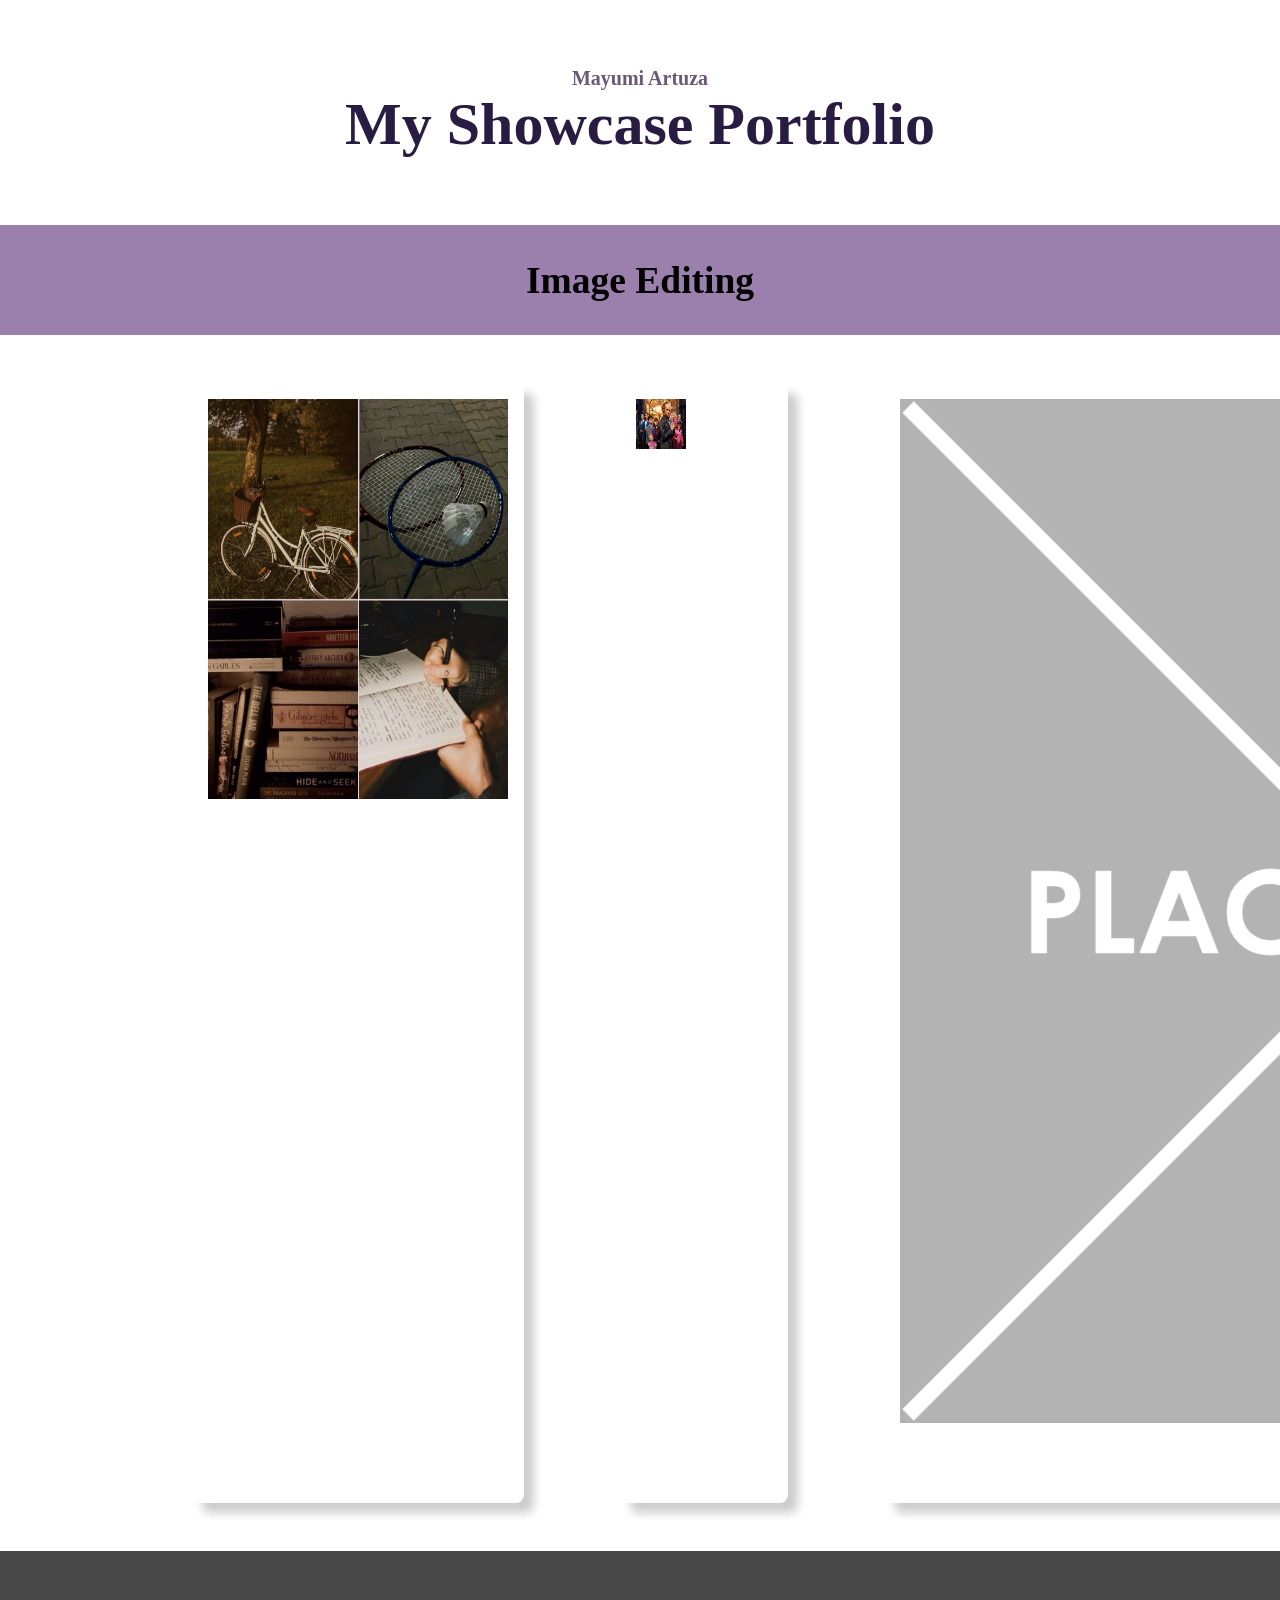
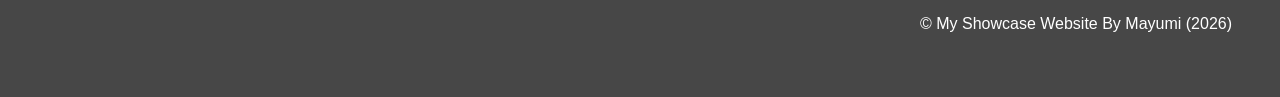
==== index.html @ f90f069b "changed width" ====
<!DOCTYPE html>
<html lang="en">

<head>
    <meta charset="UTF-8">
    <meta name="viewport" content="width=device-width, initial-scale=1.0">
    <link rel="stylesheet" href="style.css">
    <title>My Showcase Portfolio</title>
</head>
<!-- This is the main body of the website- ALL your content goes AFTER the <body> tag and before the </body> tag -->
<body>

    <!-- The Hero Section -------------------------------------------------------------------------------------- -->
    <section class="hero">
        <div class="hero-text1">Mayumi Artuza
            <br>
        <div class="hero-text2">My Showcase Portfolio</div>
        </div>  
    </section>

<!-- Topic one ------------------------------------------------------------------------------------------------- -->
    <!-- The First Topic Section -->
    <section class="topic">
        <!-- the topic title a big bar with text in it -->
        <div class="topic-title">
            <h1>Image Editing</h1>
        </div>
        <!-- now a three column grid of images -->
        <div class="topic-content">
            <!-- one "card" which includes an image with a text below it -->
            <div class="topic-card">
                <img src="images/Collage.png" alt="collage" width="300" height="400">
                <h2 class="topic-card-text">Hobbies</h2>
            </div>
            <div class="topic-card">
                <img src="images/A-Series-of-Unfortunate-Events-Netflix.jpg" alt="A-Series-of-Unfortunate-Events-Netflix" width="50" height="50">
                <h2 class="topic-card-text">Placeholder image</h2>
            </div>
            <div class="topic-card">
                <img src="images/placeholder-1024x1024.png" alt="placeholder">
                <h2 class="topic-card-text">Placeholder image</h2>
            </div>
        </div>
    </section>
<!-- End of topic one------------------------------------------------------------------------------------------ -->

<!-- Copy and paste the section from above to make your next section -->



    <!-- A Simple Website Footer ------------------------------------------------------------------------------ -->
    <footer class="footer">
        <p>&copy; My Showcase Website By Mayumi (2026)</p>
    </footer>

<!-- The end of the whole page- no more content after this! -->
</body>
</html>
---- style.css ----
/* A simple css reset */
body,
html {
    margin: 0;
    padding: 0;
    height: 100%;
    /* The Font Family- Really important!! */
    font-family: Arial, sans-serif;
    box-sizing: border-box;
}

body {
  font-family: "Sofia", sans-serif;
}

/* The hero section styling- use your OWN Hero Image URL here */
.hero {
    background-image: url('https://i.pinimg.com/736x/19/eb/d9/19ebd911ef28319c374a4018d604b0bb.jpg');
    height: 25vh;
    background-size: cover;
    background-position: center;
    display: flex;
    justify-content: center;
    align-items: center;
    color: white;
    text-align: center;
    position: relative;
    opacity: 100%;
}

/* BIG text styling for the hero section text */
.hero-text1 {
    font-size: 4em;
    font-weight: bold;
    font-family: Copperplate, Papyrus, fantasy;
    color: rgb(106, 89, 117);  
    text-align: center;
    font-size: 20px;
}

.hero-text2 {
    font-size: 4em;
    font-weight: bold;
    font-family: "Copperplate";
    color: rgb(40, 28, 66);
    text-align: center;
    font-size: 60px;
}

/* nice big font on a banner style background */
.topic-title{
    color: white;
    font-size: 2em;
    padding: 0.1em 3em;
    background-color: rgb(155, 128, 173);
    font-family: Copperplate, Papyrus, fantasy;
    color: black; 
    text-align: center;
    font-size: 25px;
}

/* Three column grid with a nice big gap */
.topic-content{
    display: grid;
    grid-template-columns: repeat(3, 1fr);
    gap: 6em;
    /* bring the whole section in off the sides of the page */
    width: 70%;
    /* top margin of 3em and center right/left */
    margin: 3em auto;
}

/* Styling for the individual topic cards rounded edges background color and a drop shadow */
.topic-card{
    background-image: image("https://img.freepik.com/free-vector/hand-drawn-flat-design-hearts-border-frame_23-2149245721.jpg?semt=ais_rp_50_assets&w=740&q=80");
    color: white;
    padding: 1em;
    border-radius: 0.5em;
    box-shadow: 10px 10px 10px rgba(0, 0, 0, 0.2);
    max-width: 100%;
    height: auto;
}

/* Styling for the topic card titles */
.topic-card-text{
    font-size: 1.5em;
    margin-bottom: 0.5em;
    /* center align text */
    text-align: center;
}


/* Styling for a footer section to take a bit of spcae at the bottom of the page */
.footer{
    background-color: rgb(71, 71, 71);
    color: white;
    text-align: right;
    padding: 3em 3em;
}
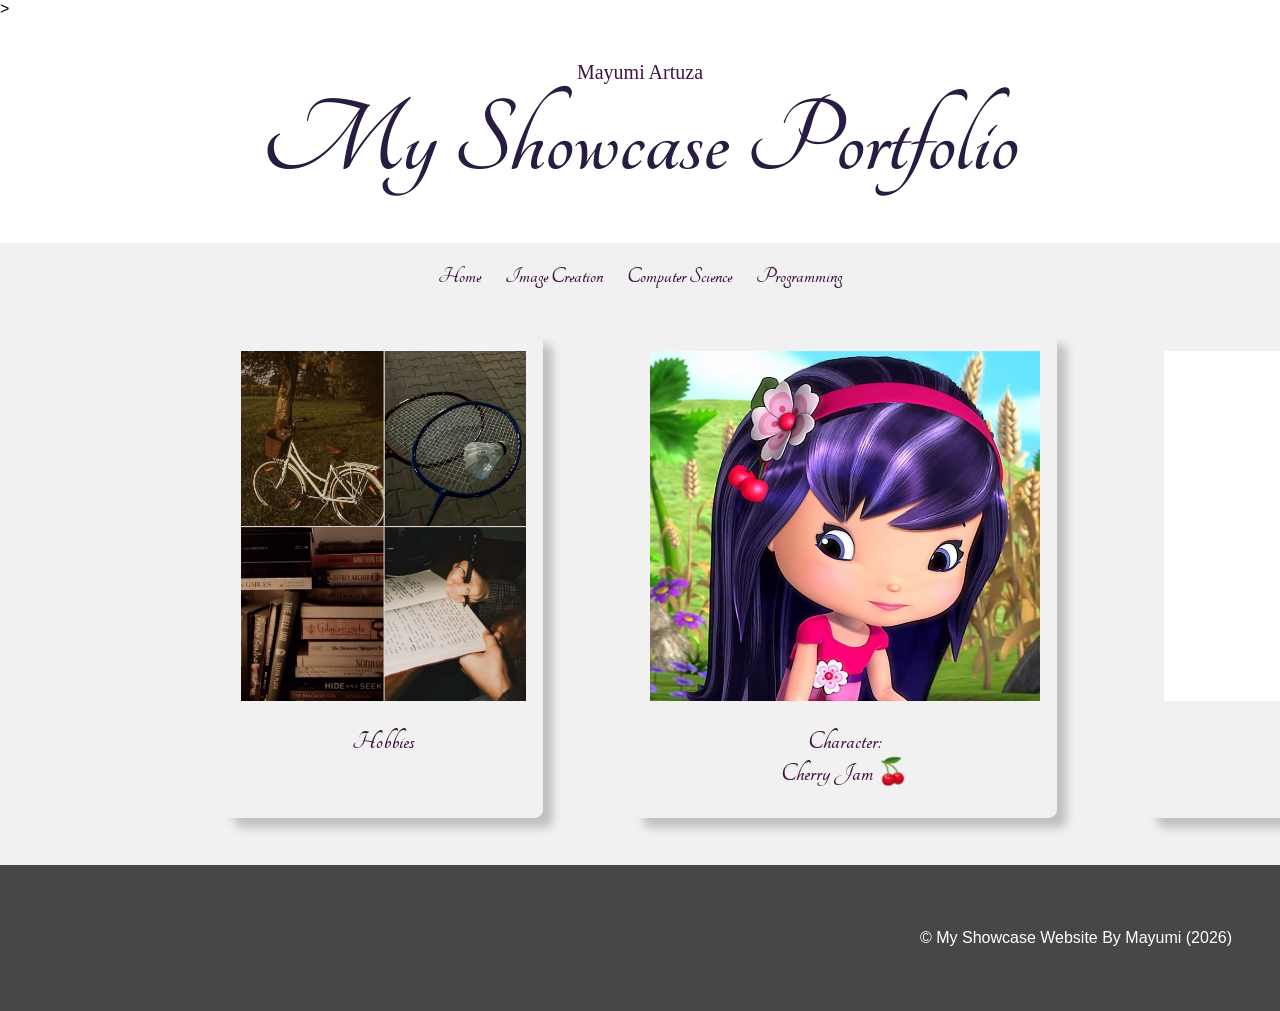
==== commit c9aead04: "changed div" ====
--- a/index.html
+++ b/index.html
@@ -2,6 +2,9 @@
 <html lang="en">
 
 <head>
+    <link rel="preconnect" href="https://fonts.googleapis.com">
+   <link rel="preconnect" href="https://fonts.gstatic.com" crossorigin>
+   <link href="https://fonts.googleapis.com/css2?family=Tangerine:wght@400;700&display=swap" rel="stylesheet">>
     <meta charset="UTF-8">
     <meta name="viewport" content="width=device-width, initial-scale=1.0">
     <link rel="stylesheet" href="style.css">
@@ -23,22 +26,21 @@
     <section class="topic">
         <!-- the topic title a big bar with text in it -->
         <div class="topic-title">
-            <h1>Image Editing</h1>
-        </div>
+            <h1>Home &nbsp;&nbsp;&nbsp;&nbsp;&nbsp;&nbsp; Image Creation &nbsp;&nbsp;&nbsp;&nbsp;&nbsp;&nbsp; Computer Science  &nbsp;&nbsp;&nbsp;&nbsp;&nbsp;&nbsp; Programming</h1>
         <!-- now a three column grid of images -->
         <div class="topic-content">
             <!-- one "card" which includes an image with a text below it -->
             <div class="topic-card">
-                <img src="images/Collage.png" alt="collage" width="300" height="400">
+                <img src="images/Collage.png" alt="collage" width="285" height="350">
                 <h2 class="topic-card-text">Hobbies</h2>
             </div>
             <div class="topic-card">
-                <img src="images/A-Series-of-Unfortunate-Events-Netflix.jpg" alt="A-Series-of-Unfortunate-Events-Netflix" width="50" height="50">
-                <h2 class="topic-card-text">Placeholder image</h2>
+                <img src="images/cheeryjam.jpg" alt="cherry jam" width="390" height="350">
+                <h2 class="topic-card-text">Character: <br> Cherry Jam 🍒</h2>
             </div>
             <div class="topic-card">
-                <img src="images/placeholder-1024x1024.png" alt="placeholder">
-                <h2 class="topic-card-text">Placeholder image</h2>
+                <img src="images/animaltutorial.png" alt="placeholder" alt="cat" width="800" height="350">
+                <h2 class="topic-card-text">Cat</h2>
             </div>
         </div>
     </section>
--- a/style.css
+++ b/style.css
@@ -30,21 +30,17 @@
 
 /* BIG text styling for the hero section text */
 .hero-text1 {
-    font-size: 4em;
-    font-weight: bold;
-    font-family: Copperplate, Papyrus, fantasy;
-    color: rgb(106, 89, 117);  
-    text-align: center;
     font-size: 20px;
+    font-family:'Times New Roman', Times, serif;
+    color: rgb(65, 21, 65); 
 }
 
 .hero-text2 {
-    font-size: 4em;
     font-weight: bold;
-    font-family: "Copperplate";
+    font-family: "Tangerine";
     color: rgb(40, 28, 66);
     text-align: center;
-    font-size: 60px;
+    font-size: 110px;
 }
 
 /* nice big font on a banner style background */
@@ -52,11 +48,11 @@
     color: white;
     font-size: 2em;
     padding: 0.1em 3em;
-    background-color: rgb(155, 128, 173);
-    font-family: Copperplate, Papyrus, fantasy;
-    color: black; 
+    background-color: rgb(241, 241, 241);
+    font-family: "Tangerine";
+    color: rgb(65, 21, 65); ;
+    font-size: 15px;
     text-align: center;
-    font-size: 25px;
 }
 
 /* Three column grid with a nice big gap */
@@ -71,15 +67,18 @@
 }
 
 /* Styling for the individual topic cards rounded edges background color and a drop shadow */
-.topic-card{
-    background-image: image("https://img.freepik.com/free-vector/hand-drawn-flat-design-hearts-border-frame_23-2149245721.jpg?semt=ais_rp_50_assets&w=740&q=80");
-    color: white;
+.topic-card {
+    background-size: cover; 
+    color: rgb(65, 21, 65);
+    font-family: "Tangerine";
     padding: 1em;
     border-radius: 0.5em;
     box-shadow: 10px 10px 10px rgba(0, 0, 0, 0.2);
     max-width: 100%;
     height: auto;
+    font-size: 17px;
 }
+
 
 /* Styling for the topic card titles */
 .topic-card-text{
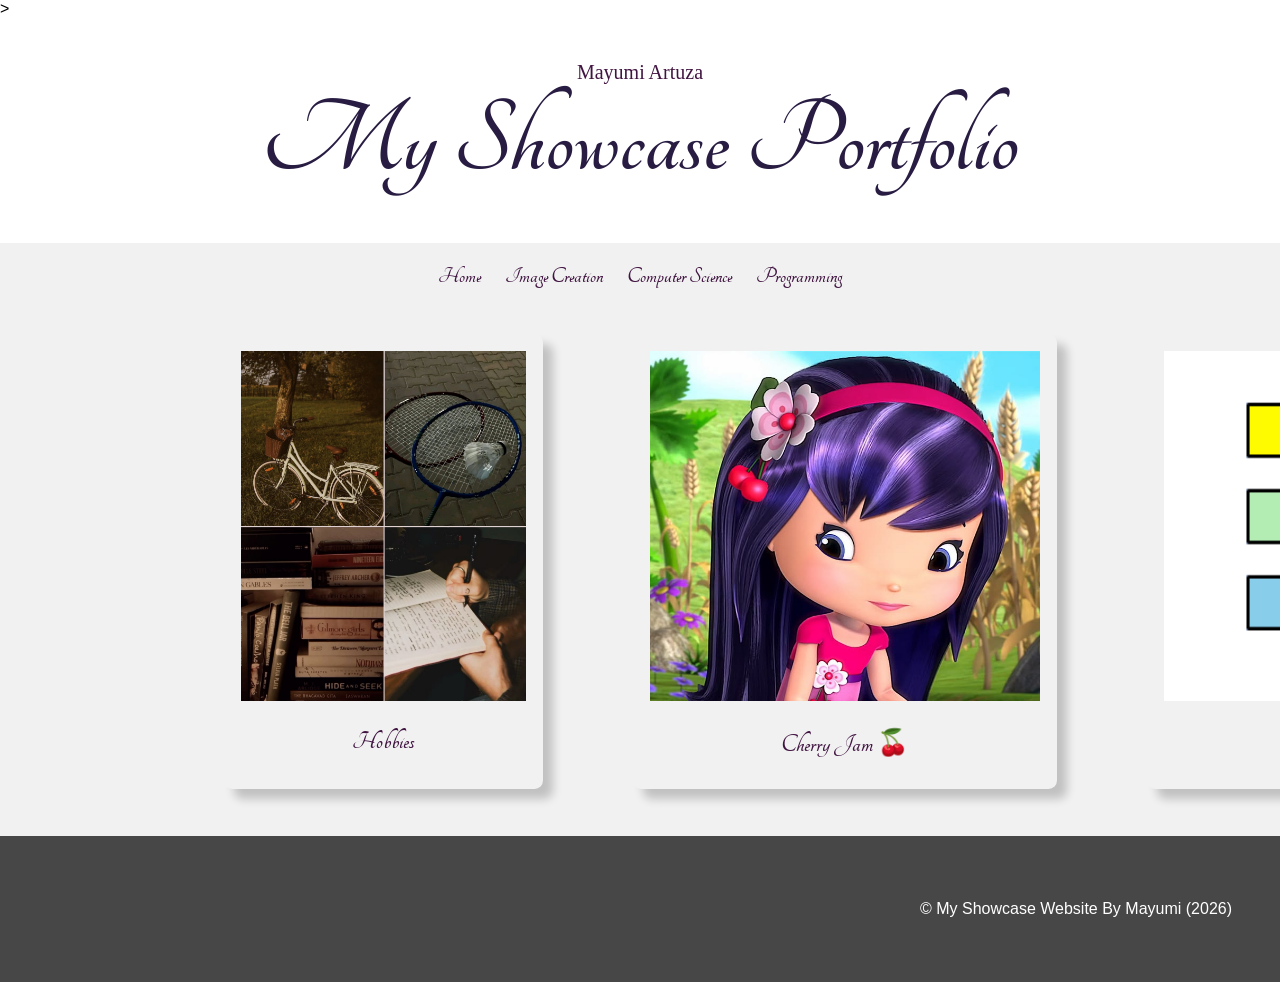
==== commit 903694e6: "changed section" ====
--- a/index.html
+++ b/index.html
@@ -36,11 +36,11 @@
             </div>
             <div class="topic-card">
                 <img src="images/cheeryjam.jpg" alt="cherry jam" width="390" height="350">
-                <h2 class="topic-card-text">Character: <br> Cherry Jam 🍒</h2>
+                <h2 class="topic-card-text">Cherry Jam 🍒</h2>
             </div>
             <div class="topic-card">
-                <img src="images/animaltutorial.png" alt="placeholder" alt="cat" width="800" height="350">
-                <h2 class="topic-card-text">Cat</h2>
+                <img src="images/grokgif2.gif" alt="gif" width="350" height="350">
+                <h2 class="topic-card-text">Gif</h2>
             </div>
         </div>
     </section>
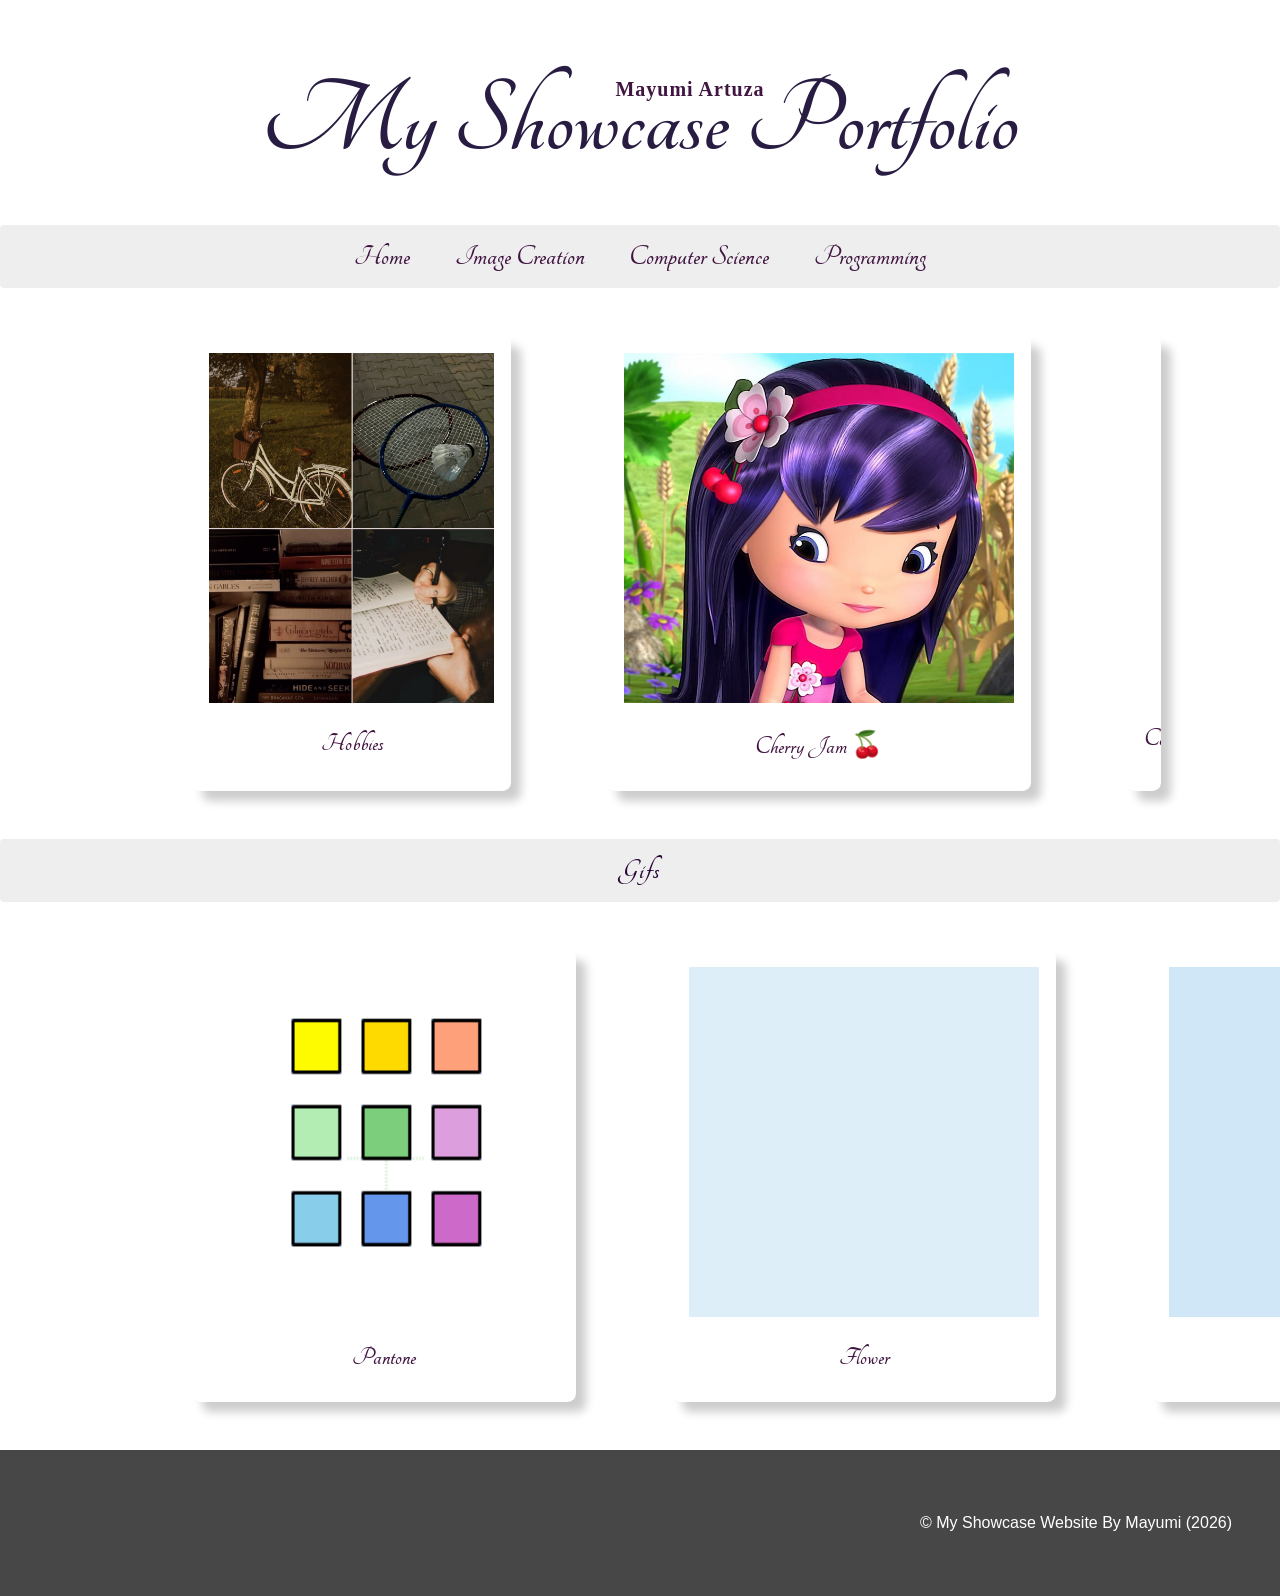
==== commit 423f92be: "html" ====
--- a/index.html
+++ b/index.html
@@ -3,58 +3,74 @@
 
 <head>
     <link rel="preconnect" href="https://fonts.googleapis.com">
-   <link rel="preconnect" href="https://fonts.gstatic.com" crossorigin>
-   <link href="https://fonts.googleapis.com/css2?family=Tangerine:wght@400;700&display=swap" rel="stylesheet">>
+    <link rel="preconnect" href="https://fonts.gstatic.com" crossorigin>
+    <link href="https://fonts.googleapis.com/css2?family=Tangerine:wght@400;700&display=swap" rel="stylesheet">
     <meta charset="UTF-8">
     <meta name="viewport" content="width=device-width, initial-scale=1.0">
     <link rel="stylesheet" href="style.css">
     <title>My Showcase Portfolio</title>
 </head>
-<!-- This is the main body of the website- ALL your content goes AFTER the <body> tag and before the </body> tag -->
 <body>
 
-    <!-- The Hero Section -------------------------------------------------------------------------------------- -->
     <section class="hero">
-        <div class="hero-text1">Mayumi Artuza
-            <br>
-        <div class="hero-text2">My Showcase Portfolio</div>
+        <div class="hero-container">
+            <h1 class="hero-text1">Mayumi Artuza</h1>
+            <h2 class="hero-text2">My Showcase Portfolio</h2>
         </div>  
     </section>
 
-<!-- Topic one ------------------------------------------------------------------------------------------------- -->
-    <!-- The First Topic Section -->
     <section class="topic">
-        <!-- the topic title a big bar with text in it -->
         <div class="topic-title">
-            <h1>Home &nbsp;&nbsp;&nbsp;&nbsp;&nbsp;&nbsp; Image Creation &nbsp;&nbsp;&nbsp;&nbsp;&nbsp;&nbsp; Computer Science  &nbsp;&nbsp;&nbsp;&nbsp;&nbsp;&nbsp; Programming</h1>
-        <!-- now a three column grid of images -->
+            <nav>
+                <a href="index.html">Home</a>
+                <a href="image-creation.html">Image Creation</a>
+                <a href="computer-science.html">Computer Science</a>
+                <a href="programming.html">Programming</a>
+            </nav>
+        </div> 
+        
         <div class="topic-content">
-            <!-- one "card" which includes an image with a text below it -->
             <div class="topic-card">
                 <img src="images/Collage.png" alt="collage" width="285" height="350">
                 <h2 class="topic-card-text">Hobbies</h2>
             </div>
+            
             <div class="topic-card">
                 <img src="images/cheeryjam.jpg" alt="cherry jam" width="390" height="350">
                 <h2 class="topic-card-text">Cherry Jam 🍒</h2>
             </div>
-            <div class="topic-card">
-                <img src="images/grokgif2.gif" alt="gif" width="350" height="350">
-                <h2 class="topic-card-text">Gif</h2>
+
+            <div class="topic-card cat-card">
+               <img src="images/catty.svg" alt="cat" width="390" height="350">
+               <h2 class="topic-card-text">Cat</h2>
             </div>
         </div>
     </section>
-<!-- End of topic one------------------------------------------------------------------------------------------ -->
 
-<!-- Copy and paste the section from above to make your next section -->
+    <section class="topic2">
+        <div class="topic-title2">
+            <h1>Gifs</h1>
+        </div> 
 
+        <div class="topic-content2">
+            <div class="topic-card2">
+                <img src="images/grokgif2.gif" alt="gif" width="350" height="350">
+                <h2 class="topic-card-text">Pantone</h2>
+            </div>
+            <div class="topic-card2">
+                <img src="images/grokgif3.gif" alt="gif" width="350" height="350">
+                <h2 class="topic-card-text">Flower</h2>
+            </div>
+            <div class="topic-card2">
+                <img src="images/grokgif4.gif" alt="gif" width="350" height="350">
+                <h2 class="topic-card-text">Shape</h2>
+            </div>
+        </div>
+    </section>
 
-
-    <!-- A Simple Website Footer ------------------------------------------------------------------------------ -->
     <footer class="footer">
         <p>&copy; My Showcase Website By Mayumi (2026)</p>
     </footer>
 
-<!-- The end of the whole page- no more content after this! -->
 </body>
 </html>
--- a/style.css
+++ b/style.css
@@ -10,7 +10,7 @@
 }
 
 body {
-  font-family: "Sofia", sans-serif;
+    font-family: "Sofia", sans-serif;
 }
 
 /* The hero section styling- use your OWN Hero Image URL here */
@@ -28,35 +28,107 @@
     opacity: 100%;
 }
 
-/* BIG text styling for the hero section text */
+/* Container to keep everything centered as a whole group */
+.hero-container {
+    display: flex;
+    flex-direction: column;
+    align-items: center;
+    justify-content: center;
+    width: 100%;
+}
+
+/* Styling for "Mayumi Artuza" */
 .hero-text1 {
-    font-size: 20px;
-    font-family:'Times New Roman', Times, serif;
+    font-size: 20px; 
+    font-family: 'Times New Roman', Times, serif;
     color: rgb(65, 21, 65); 
-}
-
+    margin: 0;
+    padding: 0;
+    line-height: 1;
+    letter-spacing: 1px;
+    
+    /* THE ADJUSTMENT: Raised it up (from 35px to 20px) and shifted it slightly */
+    align-self: center;       
+    margin-left: 100px;    /* Shipped it slightly more to the right */
+    position: relative;
+    top: 20px;             /* Lifted it UP so it isn't too low on the word */
+    z-index: 2;            
+}
+
+/* Styling for "My Showcase Portfolio" */
 .hero-text2 {
     font-weight: bold;
-    font-family: "Tangerine";
+    font-family: "Tangerine", cursive;
     color: rgb(40, 28, 66);
     text-align: center;
     font-size: 110px;
+    margin: 0;     
+    padding: 0;
+    line-height: 0.8;
+    z-index: 1;
 }
 
 /* nice big font on a banner style background */
-.topic-title{
-    color: white;
-    font-size: 2em;
-    padding: 0.1em 3em;
-    background-color: rgb(241, 241, 241);
-    font-family: "Tangerine";
-    color: rgb(65, 21, 65); ;
-    font-size: 15px;
-    text-align: center;
+.topic-title {
+    background-color: rgb(238, 238, 238);
+    padding: 15px 0;          /* Generous top/bottom spacing, clears sideways restriction */
+    text-align: center;
+    width: 100%;              /* Ensures the background bar spans completely */
+    box-sizing: border-box;
+    border-radius: 4px;       /* Optional: rounds the corners of the bar slightly */
+}
+
+/* Colored Header Bar background for your Gifs section */
+.topic-title2 {
+    background-color: rgb(238, 238, 238); /* A deep purple bar to match your brand color theme */
+    padding: 15px 0;                   /* Creates the height and breathing room of the bar */
+    text-align: center;
+    width: 100%;                       /* Spans completely across its section container */
+    box-sizing: border-box;
+    border-radius: 4px;                /* Smooths the corners slightly */
+    margin-bottom: 2em;                /* Pushes the image grid down so it doesn't touch the bar */
+}
+
+/* Update your link spacing so they sit beautifully inside the background */
+.topic-title nav a {
+    font-family: "Tangerine", serif;
+    color: rgb(65, 21, 65);
+    font-size: 30px;          /* Boosted slightly so "Tangerine" remains readable */
+    font-weight: bold;
+    text-decoration: none;
+    margin: 0 20px;           /* Clean, uniform spacing between items */
+    display: inline-block;    /* Allows proper spacing behavior */
+    transition: color 0.3s ease;
+}
+
+/* Gifs text inside the colored bar */
+.topic-title2 h1 {
+    font-family: "Tangerine", serif;
+    color: rgb(40, 4, 56);              /* Changed to white text so it stands out on the dark bar */
+    font-size: 30px;           /* Makes the title elegant and readable */
+    margin: 0;
+    padding: 0;
+    font-weight: bold;
+    letter-spacing: 2px;
+}
+
+.topic-title nav a:hover {
+    color: rgb(110, 40, 110);
+    text-decoration: underline;
 }
 
 /* Three column grid with a nice big gap */
 .topic-content{
+    display: grid;
+    grid-template-columns: repeat(3, 1fr);
+    gap: 6em;
+    /* bring the whole section in off the sides of the page */
+    width: 70%;
+    /* top margin of 3em and center right/left */
+    margin: 3em auto;
+}
+
+.topic-content2{
     display: grid;
     grid-template-columns: repeat(3, 1fr);
     gap: 6em;
@@ -79,6 +151,33 @@
     font-size: 17px;
 }
 
+.topic-card2 {
+    background-size: cover; 
+    color: rgb(65, 21, 65);
+    font-family: "Tangerine";
+    padding: 1em;
+    border-radius: 0.5em;
+    box-shadow: 10px 10px 10px rgba(0, 0, 0, 0.2);
+    max-width: 100%;
+    height: auto;
+    font-size: 17px;
+}
+
+/* 1. Hide the overlapping zoom edges ONLY for the cat card */
+.cat-card {
+    overflow: hidden; 
+}
+
+/* 2. Prepare ONLY the cat image for a smooth transition */
+.cat-card img {
+    transition: transform 0.5s ease; 
+    display: block;                  
+}
+
+/* 3. Zoom ONLY the cat when someone hovers over it */
+.cat-card:hover img {
+    transform: scale(1.35); /* Adjust this number to zoom closer or further */
+}
 
 /* Styling for the topic card titles */
 .topic-card-text{
@@ -88,8 +187,14 @@
     text-align: center;
 }
 
-
-/* Styling for a footer section to take a bit of spcae at the bottom of the page */
+.topic-card-text2{
+    font-size: 1.5em;
+    margin-bottom: 0.5em;
+    /* center align text */
+    text-align: center;
+}
+
+/* Styling for a footer section to take a bit of space at the bottom of the page */
 .footer{
     background-color: rgb(71, 71, 71);
     color: white;
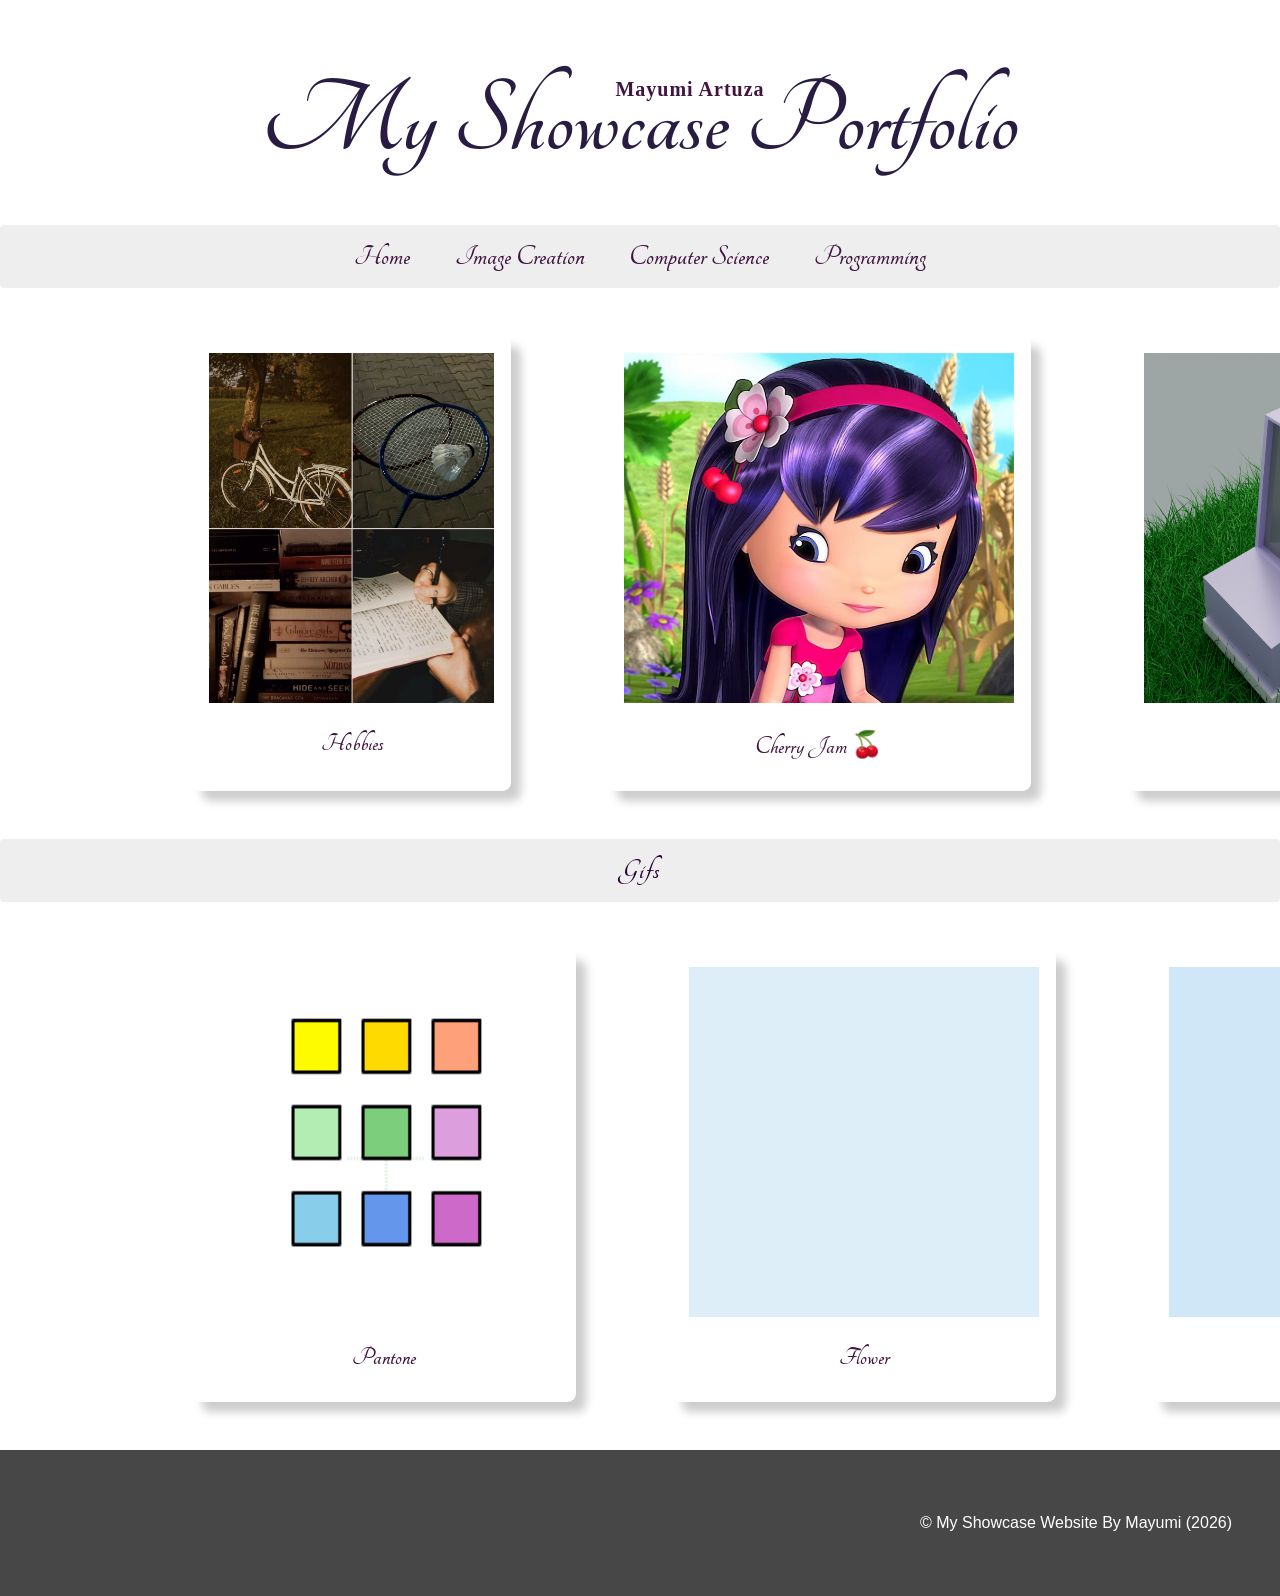
==== commit 1b213019: "added css" ====
--- a/index.html
+++ b/index.html
@@ -23,8 +23,8 @@
         <div class="topic-title">
             <nav>
                 <a href="index.html">Home</a>
-                <a href="image-creation.html">Image Creation</a>
-                <a href="computer-science.html">Computer Science</a>
+                <a href="imagecreation.html">Image Creation</a>
+                <a href="computerscience.html">Computer Science</a>
                 <a href="programming.html">Programming</a>
             </nav>
         </div> 
@@ -40,9 +40,9 @@
                 <h2 class="topic-card-text">Cherry Jam 🍒</h2>
             </div>
 
-            <div class="topic-card cat-card">
-               <img src="images/catty.svg" alt="cat" width="390" height="350">
-               <h2 class="topic-card-text">Cat</h2>
+            <div class="topic-card car-card">
+               <img src="images/car.png" alt="car" width="412" height="350">
+               <h2 class="topic-card-text">3D Car</h2>
             </div>
         </div>
     </section>
--- a/style.css
+++ b/style.css
@@ -55,7 +55,6 @@
     z-index: 2;            
 }
 
-/* Styling for "My Showcase Portfolio" */
 .hero-text2 {
     font-weight: bold;
     font-family: "Tangerine", cursive;
@@ -78,34 +77,31 @@
     border-radius: 4px;       /* Optional: rounds the corners of the bar slightly */
 }
 
-/* Colored Header Bar background for your Gifs section */
 .topic-title2 {
-    background-color: rgb(238, 238, 238); /* A deep purple bar to match your brand color theme */
-    padding: 15px 0;                   /* Creates the height and breathing room of the bar */
+    background-color: rgb(238, 238, 238); 
+    padding: 15px 0;                   
     text-align: center;
-    width: 100%;                       /* Spans completely across its section container */
+    width: 100%;                    
     box-sizing: border-box;
-    border-radius: 4px;                /* Smooths the corners slightly */
-    margin-bottom: 2em;                /* Pushes the image grid down so it doesn't touch the bar */
+    border-radius: 4px;               
+    margin-bottom: 2em;               
 }
 
-/* Update your link spacing so they sit beautifully inside the background */
 .topic-title nav a {
     font-family: "Tangerine", serif;
     color: rgb(65, 21, 65);
-    font-size: 30px;          /* Boosted slightly so "Tangerine" remains readable */
+    font-size: 30px; 
     font-weight: bold;
     text-decoration: none;
-    margin: 0 20px;           /* Clean, uniform spacing between items */
-    display: inline-block;    /* Allows proper spacing behavior */
+    margin: 0 20px;   
+    display: inline-block; 
     transition: color 0.3s ease;
 }
 
-/* Gifs text inside the colored bar */
 .topic-title2 h1 {
     font-family: "Tangerine", serif;
-    color: rgb(40, 4, 56);              /* Changed to white text so it stands out on the dark bar */
-    font-size: 30px;           /* Makes the title elegant and readable */
+    color: rgb(40, 4, 56);   
+    font-size: 30px;   
     margin: 0;
     padding: 0;
     font-weight: bold;
@@ -163,22 +159,6 @@
     font-size: 17px;
 }
 
-/* 1. Hide the overlapping zoom edges ONLY for the cat card */
-.cat-card {
-    overflow: hidden; 
-}
-
-/* 2. Prepare ONLY the cat image for a smooth transition */
-.cat-card img {
-    transition: transform 0.5s ease; 
-    display: block;                  
-}
-
-/* 3. Zoom ONLY the cat when someone hovers over it */
-.cat-card:hover img {
-    transform: scale(1.35); /* Adjust this number to zoom closer or further */
-}
-
 /* Styling for the topic card titles */
 .topic-card-text{
     font-size: 1.5em;
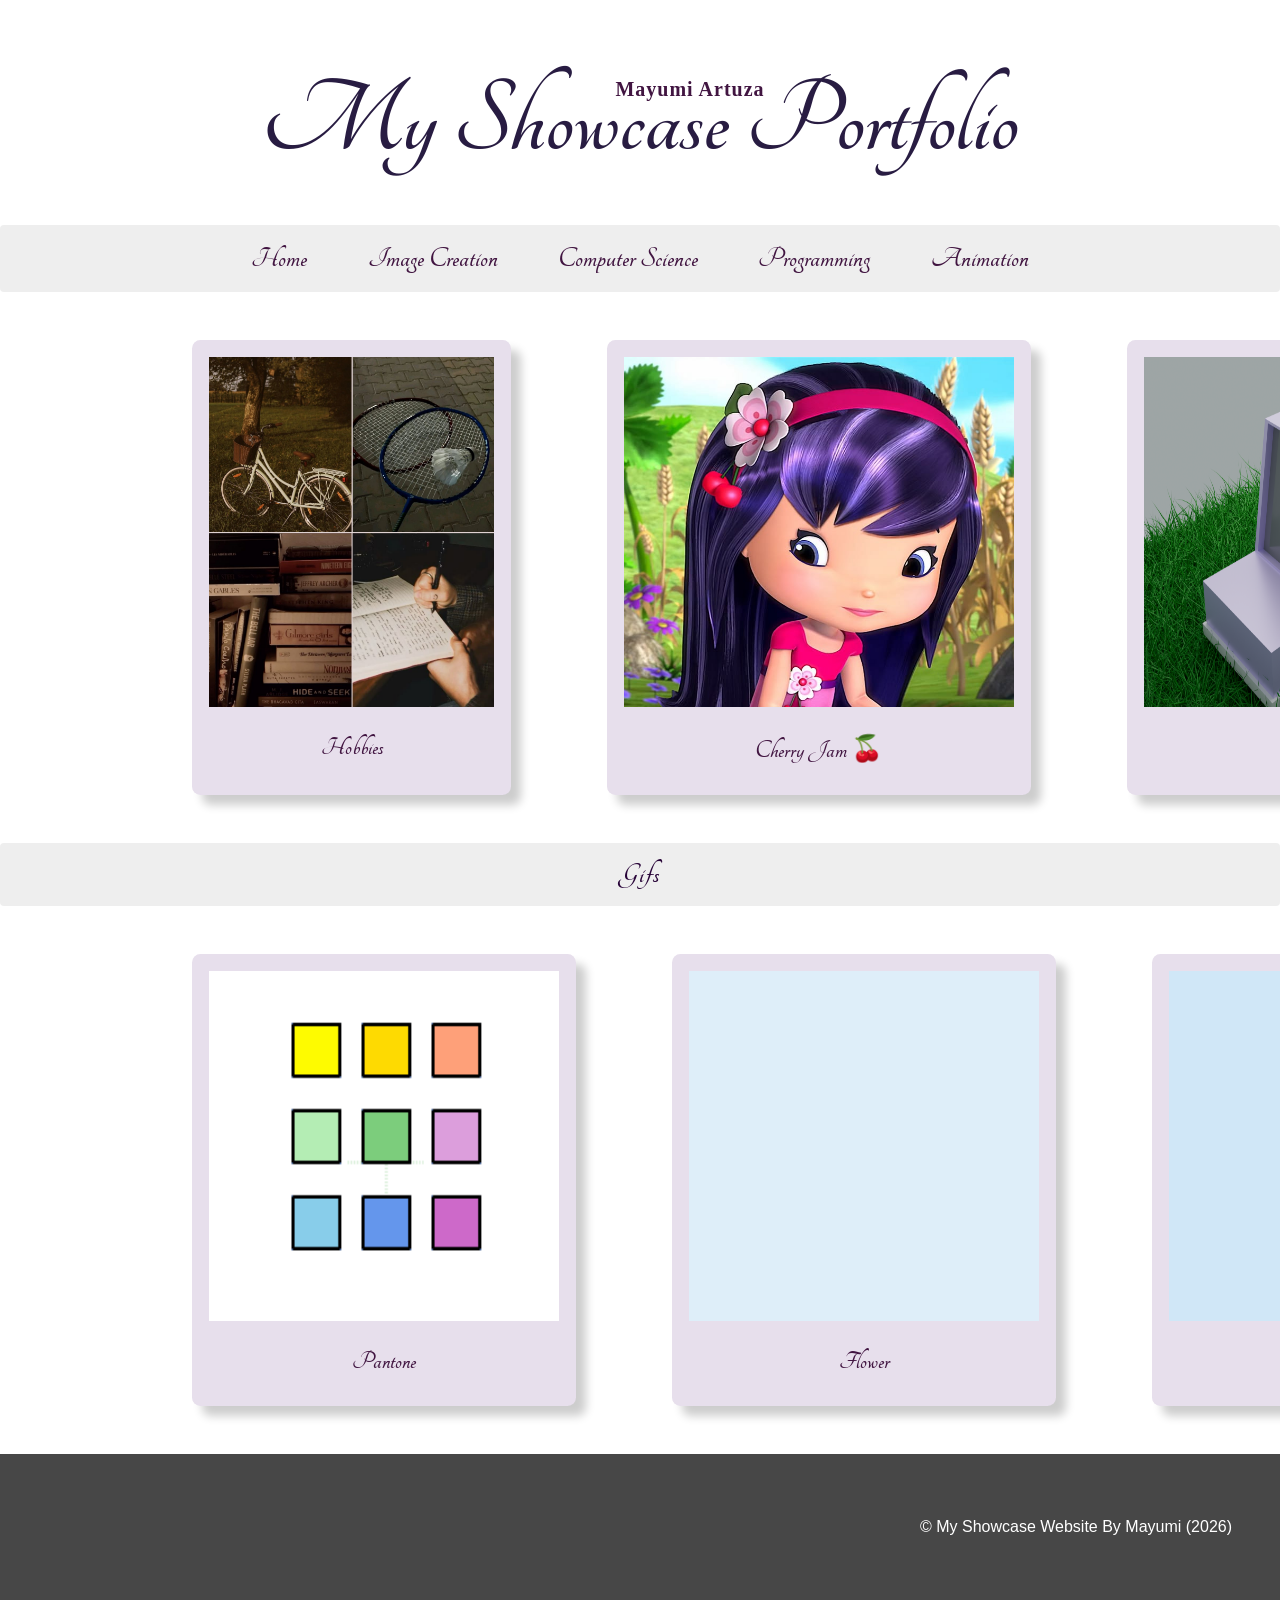
==== commit 257f8112: "changed hover color" ====
--- a/index.html
+++ b/index.html
@@ -26,6 +26,7 @@
                 <a href="imagecreation.html">Image Creation</a>
                 <a href="computerscience.html">Computer Science</a>
                 <a href="programming.html">Programming</a>
+                <a href="animation.html">Animation</a>
             </nav>
         </div> 
         
--- a/style.css
+++ b/style.css
@@ -67,10 +67,9 @@
     z-index: 1;
 }
 
-/* nice big font on a banner style background */
 .topic-title {
     background-color: rgb(238, 238, 238);
-    padding: 15px 0;          /* Generous top/bottom spacing, clears sideways restriction */
+    padding: 15px 0;    
     text-align: center;
     width: 100%;              /* Ensures the background bar spans completely */
     box-sizing: border-box;
@@ -85,17 +84,6 @@
     box-sizing: border-box;
     border-radius: 4px;               
     margin-bottom: 2em;               
-}
-
-.topic-title nav a {
-    font-family: "Tangerine", serif;
-    color: rgb(65, 21, 65);
-    font-size: 30px; 
-    font-weight: bold;
-    text-decoration: none;
-    margin: 0 20px;   
-    display: inline-block; 
-    transition: color 0.3s ease;
 }
 
 .topic-title2 h1 {
@@ -113,7 +101,6 @@
     text-decoration: underline;
 }
 
-/* Three column grid with a nice big gap */
 .topic-content{
     display: grid;
     grid-template-columns: repeat(3, 1fr);
@@ -180,4 +167,35 @@
     color: white;
     text-align: right;
     padding: 3em 3em;
+}
+
+.topic-card, 
+.topic-card2 {
+    background-color: #e7dfec;
+} 
+
+.topic-card img, 
+.topic-card2 img {
+    width: attr(width px);
+    height: attr(height px);
+}
+
+.topic-title nav a {
+    font-family: "Tangerine", serif;
+    color: rgb(65, 21, 65);
+    font-size: 30px; 
+    font-weight: bold;
+    text-decoration: none;
+    margin: 0 20px;   
+    display: inline-block; 
+    transition: all 0.3s ease;
+    border-radius: 4px;
+    padding: 2px 8px;
+    background-color: transparent;
+}
+
+.topic-title nav a:hover {
+    color: #ffffff;
+    background-color: #a387a3;
+    text-decoration: none;
 }
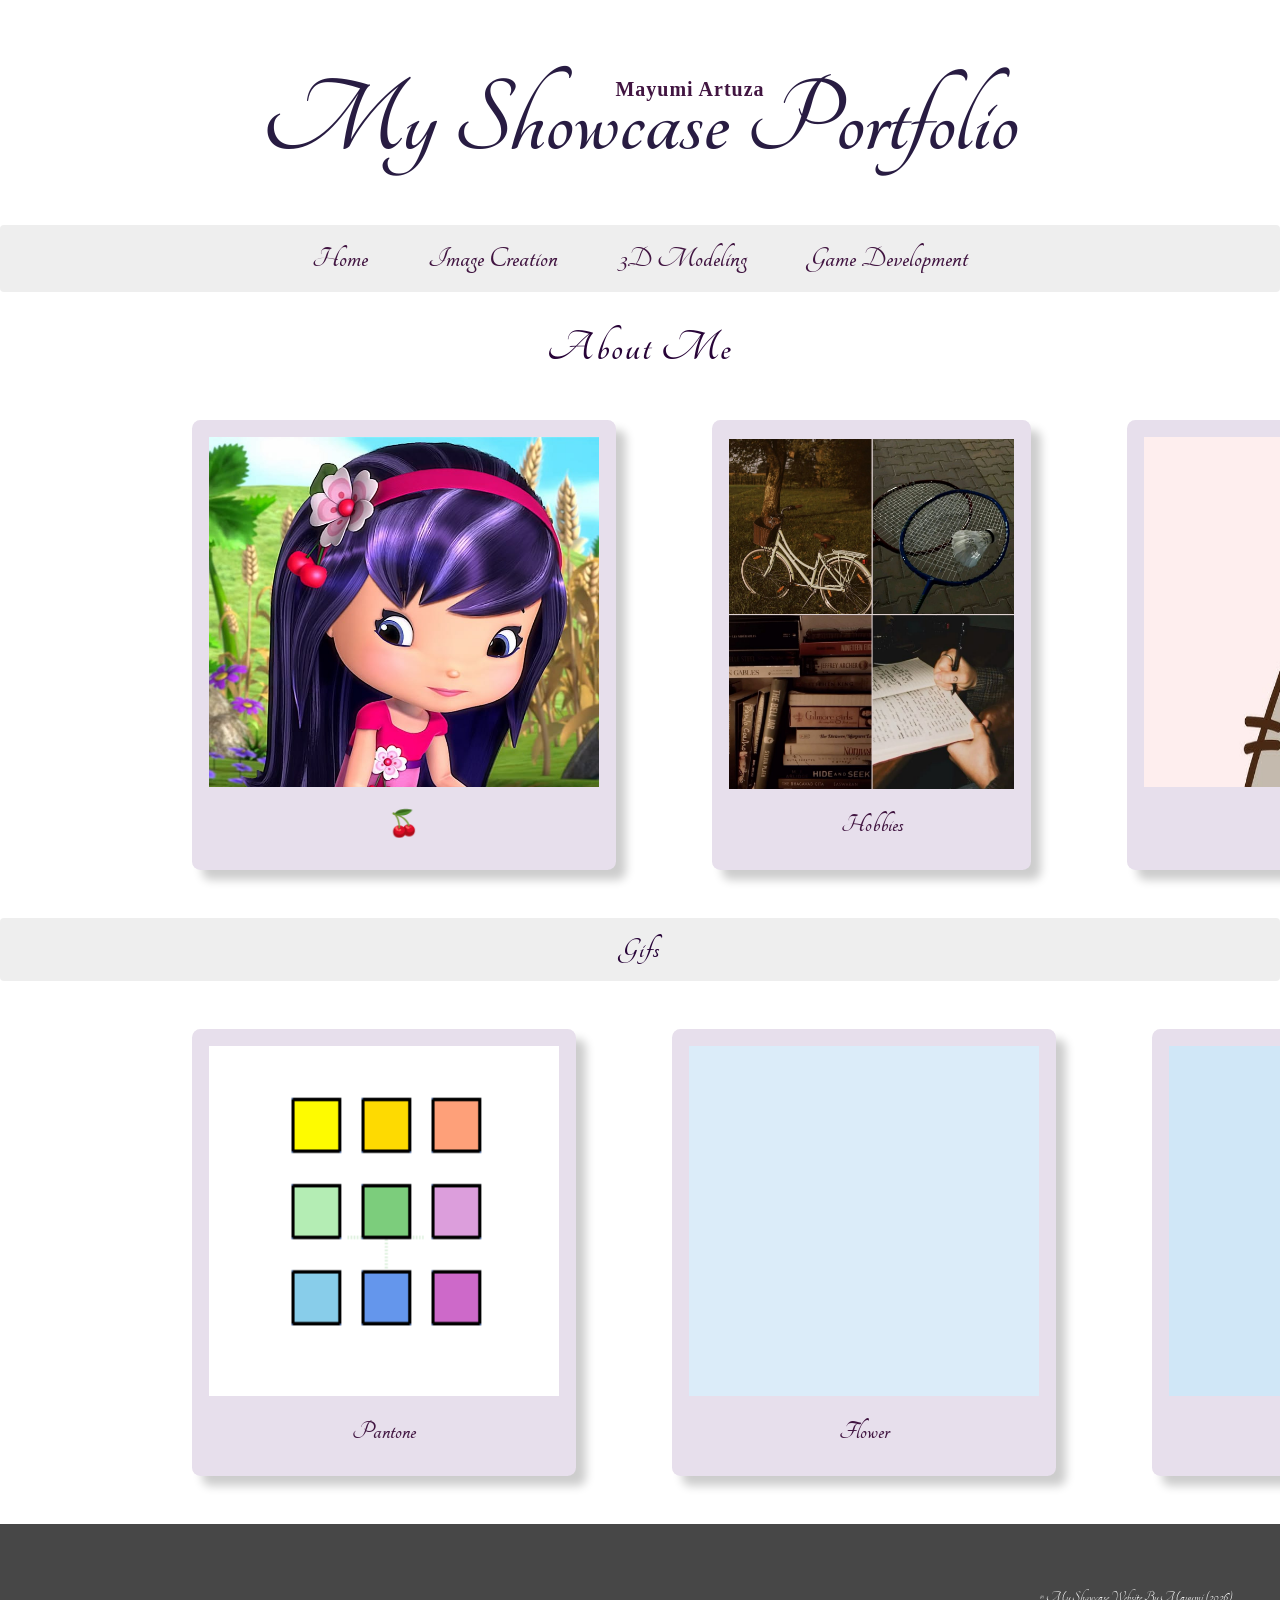
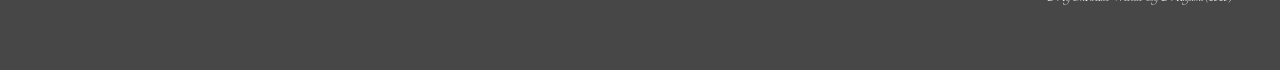
==== commit 8c8173dd: "added header" ====
--- a/index.html
+++ b/index.html
@@ -24,26 +24,28 @@
             <nav>
                 <a href="index.html">Home</a>
                 <a href="imagecreation.html">Image Creation</a>
-                <a href="computerscience.html">Computer Science</a>
-                <a href="programming.html">Programming</a>
-                <a href="animation.html">Animation</a>
+                <a href="3D modeling.html">3D Modeling</a>
+                <a href="game development.html">Game Development</a>
             </nav>
         </div> 
+         <div class="about-me-header">
+            <h1>About Me</h1>
+        </div>
         
         <div class="topic-content">
+            <div class="topic-card">
+                <img src="images/cheeryjam.jpg" alt="cherry jam" width="390" height="350">
+                <h2 class="topic-card-text">🍒</h2>
+            </div>
+            
             <div class="topic-card">
                 <img src="images/Collage.png" alt="collage" width="285" height="350">
                 <h2 class="topic-card-text">Hobbies</h2>
             </div>
-            
+        
             <div class="topic-card">
-                <img src="images/cheeryjam.jpg" alt="cherry jam" width="390" height="350">
-                <h2 class="topic-card-text">Cherry Jam 🍒</h2>
-            </div>
-
-            <div class="topic-card car-card">
-               <img src="images/car.png" alt="car" width="412" height="350">
-               <h2 class="topic-card-text">3D Car</h2>
+                <img src="images/pusheen.jpg" alt="cat" width="390" height="350">
+                <h2 class="topic-card-text">🐾</h2>
             </div>
         </div>
     </section>
--- a/style.css
+++ b/style.css
@@ -1,10 +1,8 @@
-/* A simple css reset */
 body,
 html {
     margin: 0;
     padding: 0;
     height: 100%;
-    /* The Font Family- Really important!! */
     font-family: Arial, sans-serif;
     box-sizing: border-box;
 }
@@ -13,9 +11,8 @@
     font-family: "Sofia", sans-serif;
 }
 
-/* The hero section styling- use your OWN Hero Image URL here */
 .hero {
-    background-image: url('https://i.pinimg.com/736x/19/eb/d9/19ebd911ef28319c374a4018d604b0bb.jpg');
+    background-image: url('https://wallcoveringsmart.com/cdn/shop/files/da63209_42.jpg?v=1689975887');
     height: 25vh;
     background-size: cover;
     background-position: center;
@@ -28,7 +25,6 @@
     opacity: 100%;
 }
 
-/* Container to keep everything centered as a whole group */
 .hero-container {
     display: flex;
     flex-direction: column;
@@ -37,7 +33,6 @@
     width: 100%;
 }
 
-/* Styling for "Mayumi Artuza" */
 .hero-text1 {
     font-size: 20px; 
     font-family: 'Times New Roman', Times, serif;
@@ -46,12 +41,10 @@
     padding: 0;
     line-height: 1;
     letter-spacing: 1px;
-    
-    /* THE ADJUSTMENT: Raised it up (from 35px to 20px) and shifted it slightly */
-    align-self: center;       
-    margin-left: 100px;    /* Shipped it slightly more to the right */
+    align-self: center;        
+    margin-left: 100px;    
     position: relative;
-    top: 20px;             /* Lifted it UP so it isn't too low on the word */
+    top: 20px;             
     z-index: 2;            
 }
 
@@ -61,7 +54,7 @@
     color: rgb(40, 28, 66);
     text-align: center;
     font-size: 110px;
-    margin: 0;     
+    margin: 0;    
     padding: 0;
     line-height: 0.8;
     z-index: 1;
@@ -71,19 +64,19 @@
     background-color: rgb(238, 238, 238);
     padding: 15px 0;    
     text-align: center;
-    width: 100%;              /* Ensures the background bar spans completely */
+    width: 100%;              
     box-sizing: border-box;
-    border-radius: 4px;       /* Optional: rounds the corners of the bar slightly */
+    border-radius: 4px;       
 }
 
 .topic-title2 {
     background-color: rgb(238, 238, 238); 
-    padding: 15px 0;                   
+    padding: 15px 0;                     
     text-align: center;
-    width: 100%;                    
+    width: 100%;                                   
     box-sizing: border-box;
-    border-radius: 4px;               
-    margin-bottom: 2em;               
+    border-radius: 4px;                
+    margin-bottom: 2em;                
 }
 
 .topic-title2 h1 {
@@ -105,9 +98,7 @@
     display: grid;
     grid-template-columns: repeat(3, 1fr);
     gap: 6em;
-    /* bring the whole section in off the sides of the page */
     width: 70%;
-    /* top margin of 3em and center right/left */
     margin: 3em auto;
 }
 
@@ -115,14 +106,13 @@
     display: grid;
     grid-template-columns: repeat(3, 1fr);
     gap: 6em;
-    /* bring the whole section in off the sides of the page */
     width: 70%;
-    /* top margin of 3em and center right/left */
     margin: 3em auto;
 }
 
-/* Styling for the individual topic cards rounded edges background color and a drop shadow */
-.topic-card {
+.topic-card, 
+.topic-card2 {
+    background-color: #e7dfec;
     background-size: cover; 
     color: rgb(65, 21, 65);
     font-family: "Tangerine";
@@ -132,47 +122,31 @@
     max-width: 100%;
     height: auto;
     font-size: 17px;
+    display: flex;
+    flex-direction: column;
+    align-items: center;
+    justify-content: center;
 }
 
-.topic-card2 {
-    background-size: cover; 
-    color: rgb(65, 21, 65);
-    font-family: "Tangerine";
-    padding: 1em;
-    border-radius: 0.5em;
-    box-shadow: 10px 10px 10px rgba(0, 0, 0, 0.2);
-    max-width: 100%;
-    height: auto;
-    font-size: 17px;
-}
-
-/* Styling for the topic card titles */
 .topic-card-text{
     font-size: 1.5em;
     margin-bottom: 0.5em;
-    /* center align text */
     text-align: center;
 }
 
 .topic-card-text2{
     font-size: 1.5em;
     margin-bottom: 0.5em;
-    /* center align text */
     text-align: center;
 }
 
-/* Styling for a footer section to take a bit of space at the bottom of the page */
 .footer{
     background-color: rgb(71, 71, 71);
     color: white;
     text-align: right;
     padding: 3em 3em;
+    font-family:  "Tangerine", serif;
 }
-
-.topic-card, 
-.topic-card2 {
-    background-color: #e7dfec;
-} 
 
 .topic-card img, 
 .topic-card2 img {
@@ -198,4 +172,19 @@
     color: #ffffff;
     background-color: #a387a3;
     text-decoration: none;
+}
+
+.about-me-header {
+    text-align: center;
+    margin-top: 2em;
+}
+
+.about-me-header h1 {
+    font-family: "Tangerine", serif;
+    color: rgb(40, 4, 56);   
+    font-size: 45px;   
+    margin: 0;
+    padding: 0;
+    font-weight: bold;
+    letter-spacing: 2px;
 }
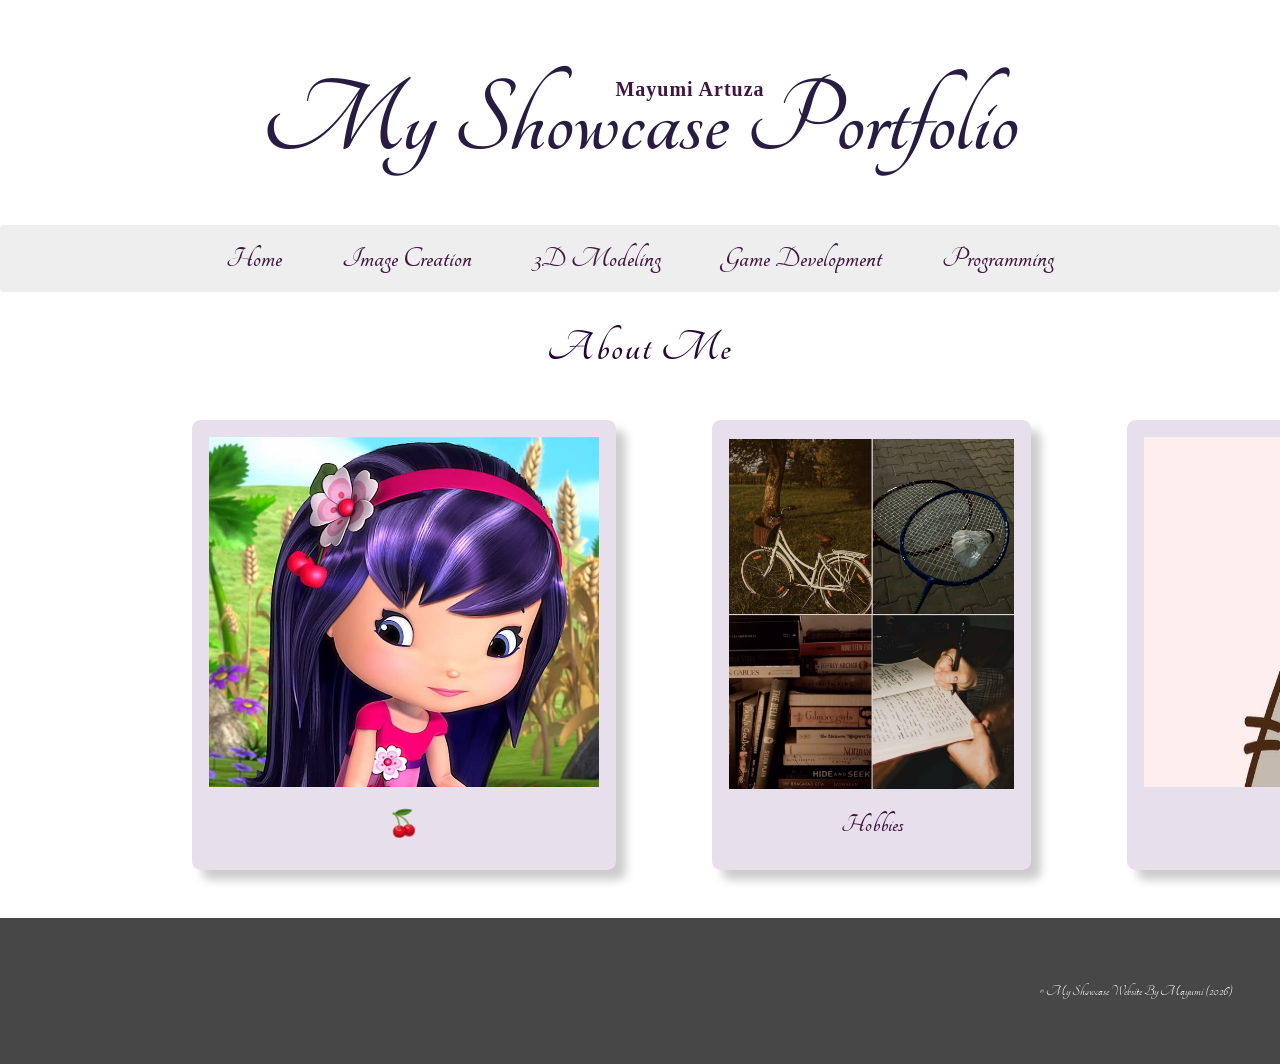
==== commit f77ca301: "added programming" ====
--- a/index.html
+++ b/index.html
@@ -26,6 +26,7 @@
                 <a href="imagecreation.html">Image Creation</a>
                 <a href="3D modeling.html">3D Modeling</a>
                 <a href="game development.html">Game Development</a>
+                <a href="programming.css">Programming</a>
             </nav>
         </div> 
          <div class="about-me-header">
@@ -50,27 +51,6 @@
         </div>
     </section>
 
-    <section class="topic2">
-        <div class="topic-title2">
-            <h1>Gifs</h1>
-        </div> 
-
-        <div class="topic-content2">
-            <div class="topic-card2">
-                <img src="images/grokgif2.gif" alt="gif" width="350" height="350">
-                <h2 class="topic-card-text">Pantone</h2>
-            </div>
-            <div class="topic-card2">
-                <img src="images/grokgif3.gif" alt="gif" width="350" height="350">
-                <h2 class="topic-card-text">Flower</h2>
-            </div>
-            <div class="topic-card2">
-                <img src="images/grokgif4.gif" alt="gif" width="350" height="350">
-                <h2 class="topic-card-text">Shape</h2>
-            </div>
-        </div>
-    </section>
-
     <footer class="footer">
         <p>&copy; My Showcase Website By Mayumi (2026)</p>
     </footer>
